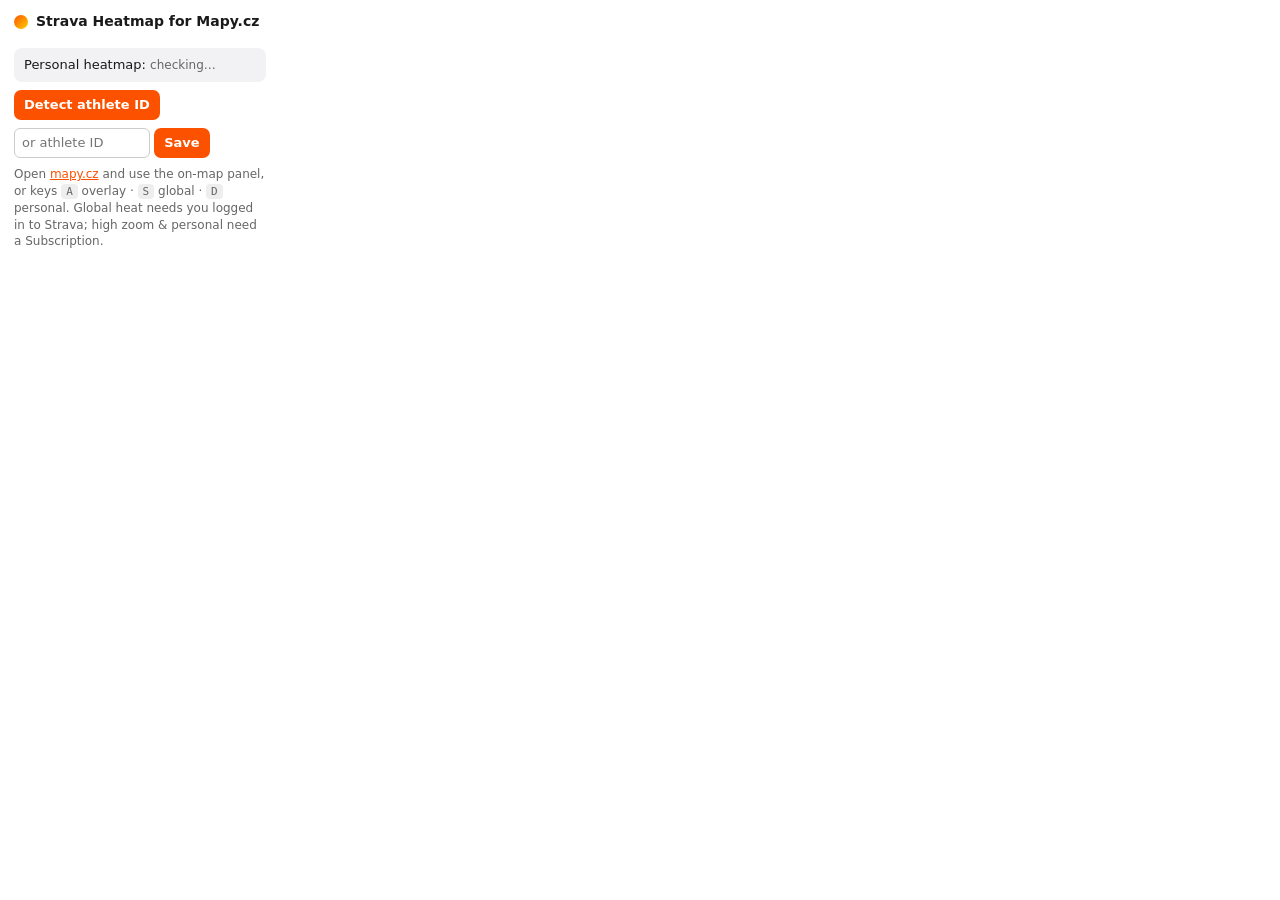
==== extension/popup.html @ 60976bd5 "Add Chrome extension (MV3) packaging of the heatmap overlay Public, one-click-installable version of" ====
<!DOCTYPE html>
<html>
<head>
<meta charset="utf-8" />
<style>
    body { width: 280px; margin: 0; font: 13px/1.4 system-ui, -apple-system, "Segoe UI", Roboto, sans-serif; color: #1a1a1a; }
    .hdr { display: flex; align-items: center; gap: 8px; padding: 12px 14px 8px; }
    .dot { width: 14px; height: 14px; border-radius: 50%; background: linear-gradient(135deg, #fc5200, #ffd200); }
    .hdr b { font-size: 14px; }
    .body { padding: 0 14px 12px; }
    .row { margin: 8px 0; }
    .status { padding: 8px 10px; border-radius: 8px; background: #f2f2f4; }
    .ok { color: #137333; font-weight: 600; }
    .bad { color: #b00020; font-weight: 600; }
    button { cursor: pointer; border: 0; border-radius: 7px; padding: 6px 10px; font: inherit; font-weight: 600; background: #fc5200; color: #fff; }
    input { width: 120px; padding: 5px 7px; border: 1px solid #ccc; border-radius: 6px; font: inherit; }
    .muted { color: #666; font-size: 12px; }
    a { color: #fc5200; }
    kbd { background: #eee; border-radius: 4px; padding: 1px 5px; font-size: 11px; }
</style>
</head>
<body>
    <div class="hdr"><span class="dot"></span><b>Strava Heatmap for Mapy.cz</b></div>
    <div class="body">
        <div class="row status">Personal heatmap: <span id="athStatus" class="muted">checking…</span></div>
        <div class="row">
            <button id="detect">Detect athlete ID</button>
        </div>
        <div class="row">
            <input id="athInput" placeholder="or athlete ID" inputmode="numeric" />
            <button id="save">Save</button>
        </div>
        <div class="row muted">
            Open <a href="https://mapy.cz/" target="_blank">mapy.cz</a> and use the on-map panel,
            or keys <kbd>A</kbd> overlay · <kbd>S</kbd> global · <kbd>D</kbd> personal.
            Global heat needs you logged in to Strava; high zoom &amp; personal need a Subscription.
        </div>
    </div>
    <script src="popup.js"></script>
</body>
</html>
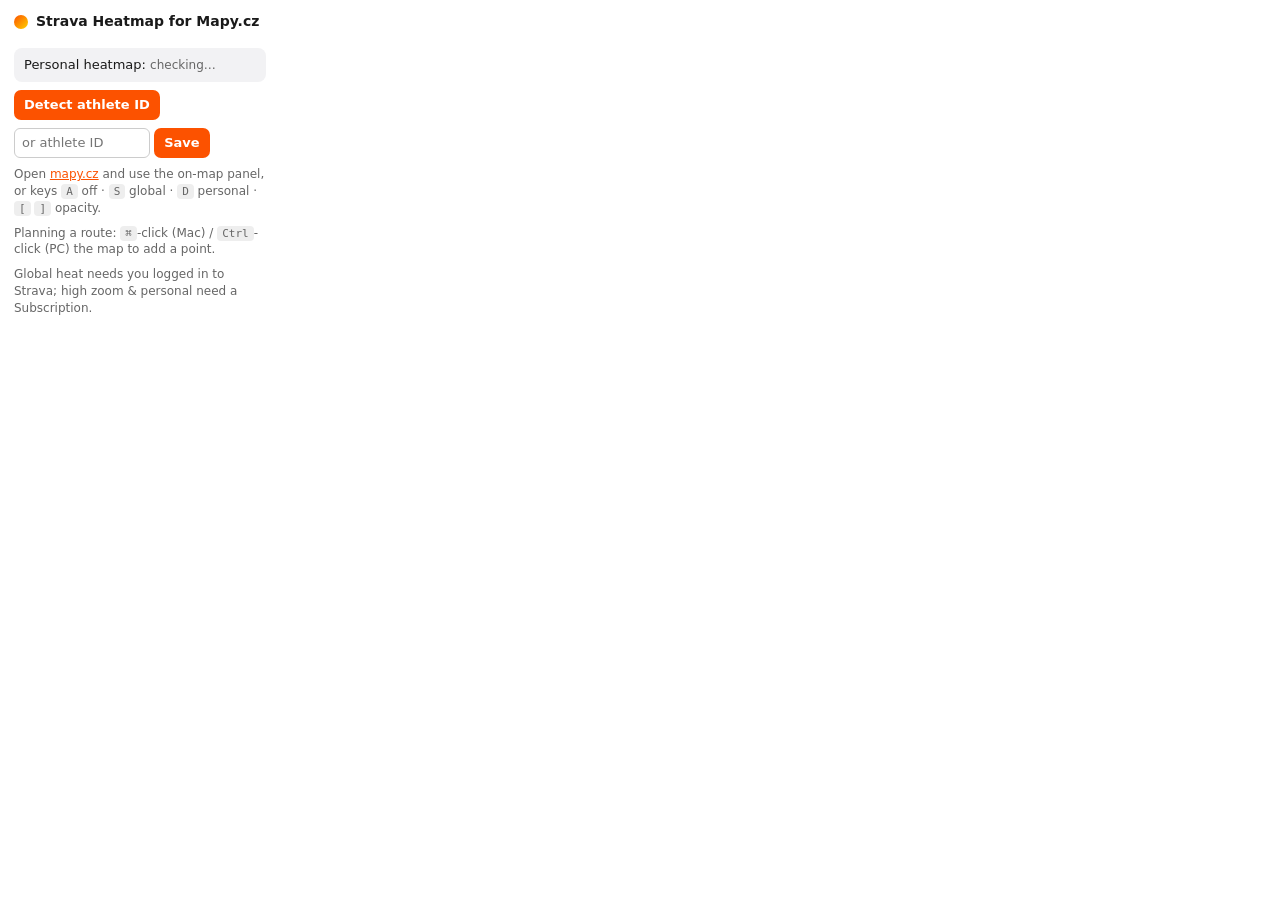
==== commit 94902c1f: "extension v0.1.1: fix uncached tile fetch + A master-off + login link + route hint 1. Uncached tiles" ====
--- a/extension/popup.html
+++ b/extension/popup.html
@@ -32,7 +32,12 @@
         </div>
         <div class="row muted">
             Open <a href="https://mapy.cz/" target="_blank">mapy.cz</a> and use the on-map panel,
-            or keys <kbd>A</kbd> overlay · <kbd>S</kbd> global · <kbd>D</kbd> personal.
+            or keys <kbd>A</kbd> off · <kbd>S</kbd> global · <kbd>D</kbd> personal · <kbd>[</kbd> <kbd>]</kbd> opacity.
+        </div>
+        <div class="row muted">
+            Planning a route: <kbd>⌘</kbd>-click (Mac) / <kbd>Ctrl</kbd>-click (PC) the map to add a point.
+        </div>
+        <div class="row muted">
             Global heat needs you logged in to Strava; high zoom &amp; personal need a Subscription.
         </div>
     </div>
